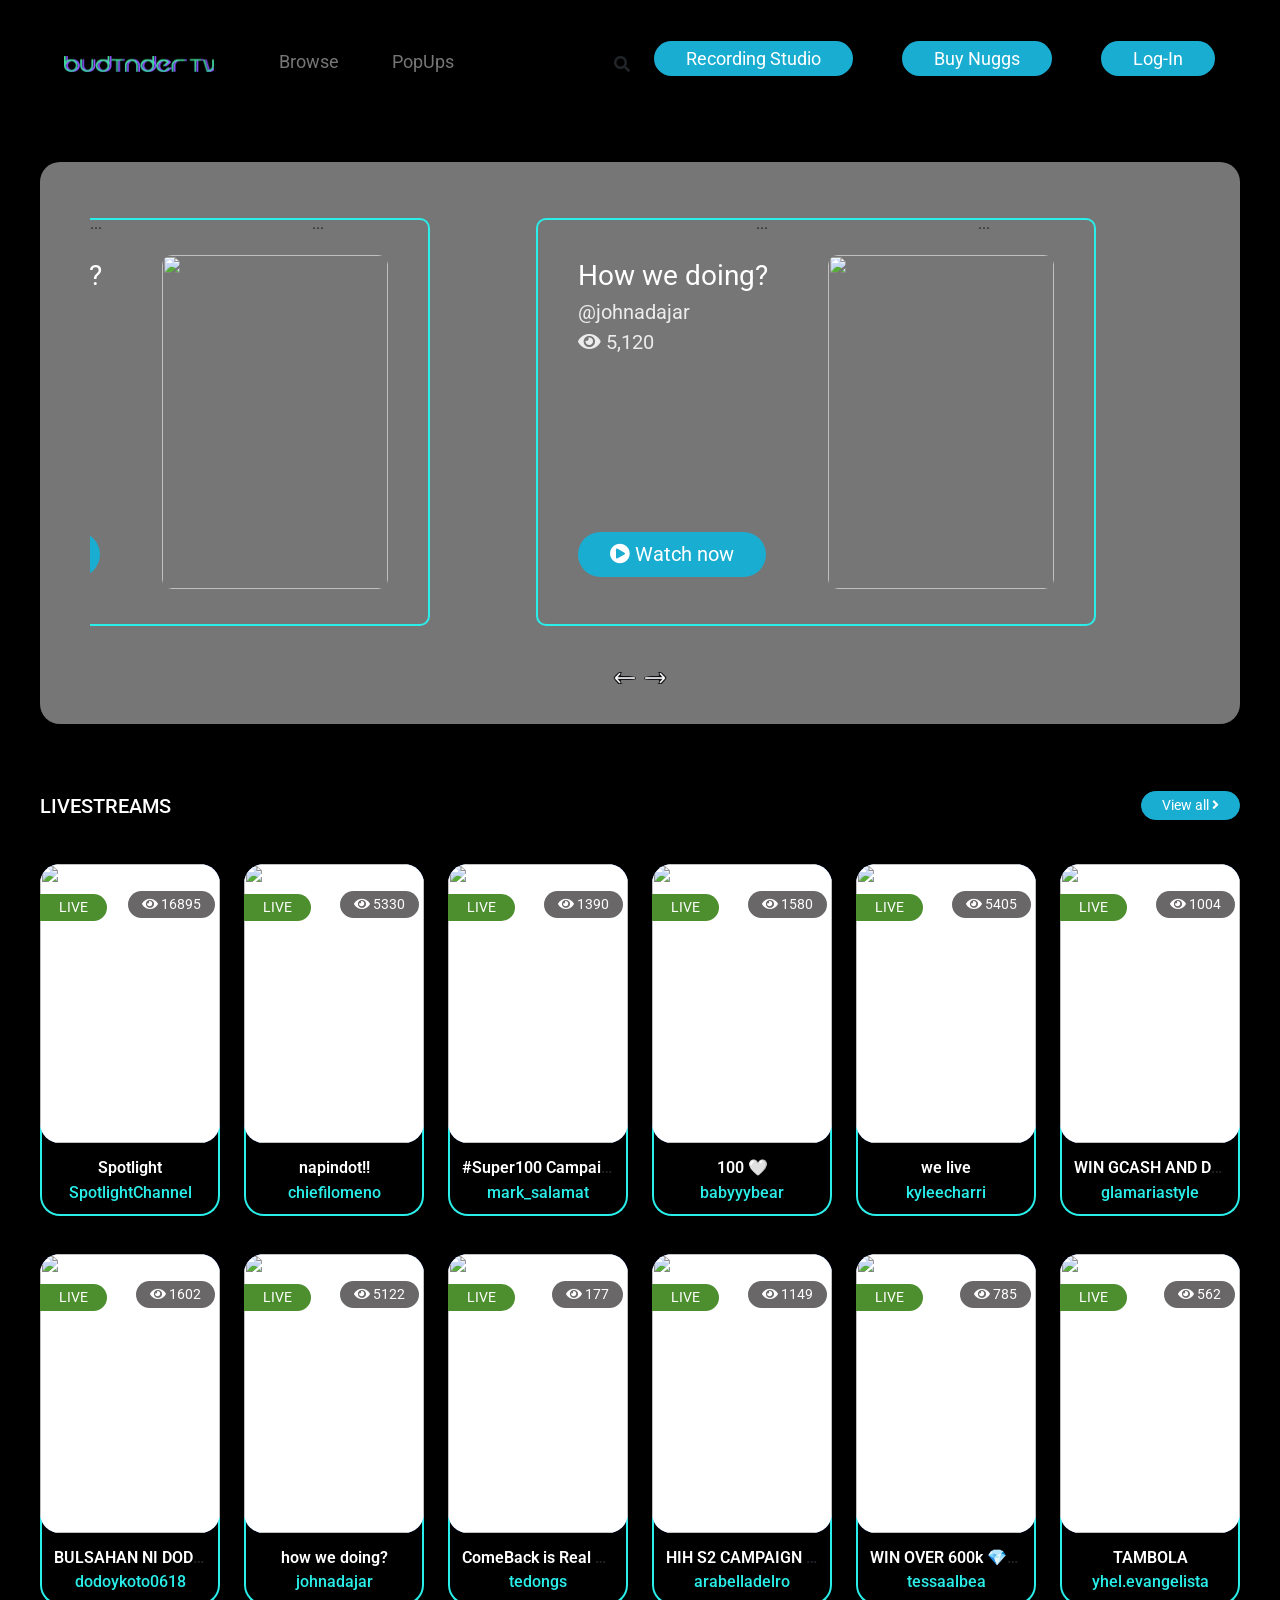
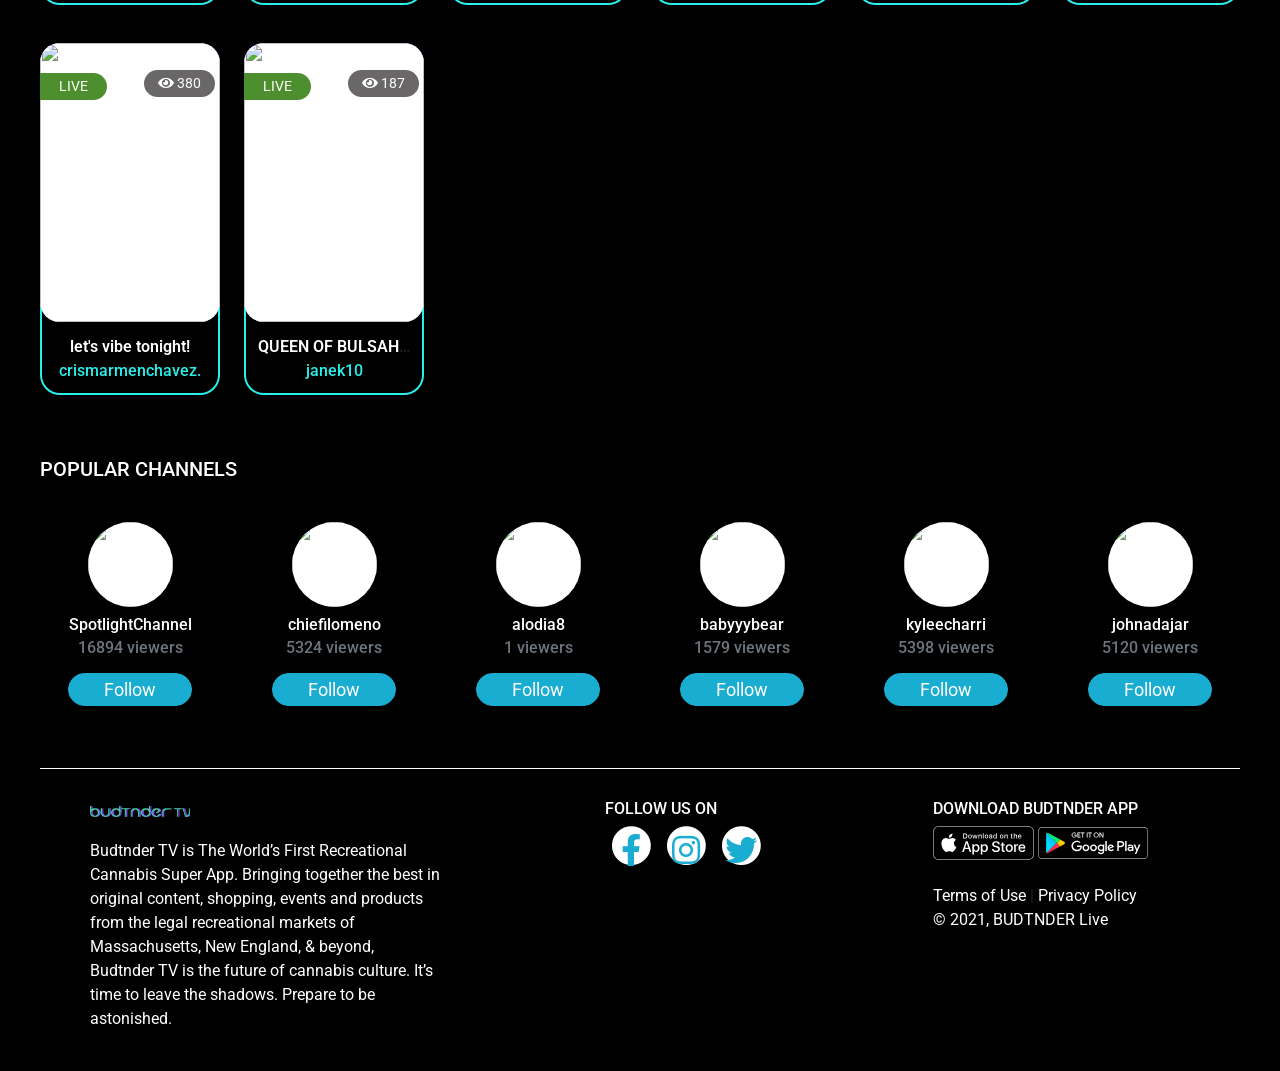
==== home.html @ 2522a4cc "Initial commit" ====
<!DOCTYPE html>
<html lang="en">
  <head>
    <meta charset="UTF-8" />
    <meta http-equiv="X-UA-Compatible" content="IE=edge" />
    <meta name="viewport" content="width=device-width, initial-scale=1.0" />

    <link
      href="https://fonts.googleapis.com/css2?family=Roboto&display=swap"
      rel="stylesheet"
    />
    <link
      rel="stylesheet"
      href="https://pro.fontawesome.com/releases/v5.10.0/css/all.css"
      integrity="sha384-AYmEC3Yw5cVb3ZcuHtOA93w35dYTsvhLPVnYs9eStHfGJvOvKxVfELGroGkvsg+p"
      crossorigin="anonymous"
    />

    <link rel="stylesheet" href="css/bootstrap.min.css" />
    <link rel="stylesheet" href="js/bootstrap.min.js" />

    <link
      rel="stylesheet"
      href="https://cdnjs.cloudflare.com/ajax/libs/OwlCarousel2/2.3.4/assets/owl.carousel.min.css"
      integrity="sha512-tS3S5qG0BlhnQROyJXvNjeEM4UpMXHrQfTGmbQ1gKmelCxlSEBUaxhRBj/EFTzpbP4RVSrpEikbmdJobCvhE3g=="
      crossorigin="anonymous"
    />
    <link
      rel="stylesheet"
      href="https://cdnjs.cloudflare.com/ajax/libs/OwlCarousel2/2.3.4/assets/owl.theme.default.min.css"
      integrity="sha512-sMXtMNL1zRzolHYKEujM2AqCLUR9F2C4/05cdbxjjLSRvMQIciEPCQZo++nk7go3BtSuK9kfa/s+a4f4i5pLkw=="
      crossorigin="anonymous"
    />

    <script
      src="https://cdn.jsdelivr.net/npm/bootstrap@5.0.0-beta3/dist/js/bootstrap.bundle.min.js"
      integrity="sha384-JEW9xMcG8R+pH31jmWH6WWP0WintQrMb4s7ZOdauHnUtxwoG2vI5DkLtS3qm9Ekf"
      crossorigin="anonymous"
    ></script>

    <link rel="stylesheet" href="styles/home.css" />

    <title>Budtnder TV Live</title>
  </head>
  <body>
    <nav class="navbar navbar-expand-lg">
      <div class="container-fluid">
        <a class="navbar-brand" href="/">
          <img src="/images/fulllogo.png" alt="logo" />
        </a>
        <button
          class="navbar-toggler"
          type="button"
          data-bs-toggle="collapse"
          data-bs-target="#navbarSupportedContent"
          aria-controls="navbarSupportedContent"
          aria-expanded="false"
          aria-label="Toggle navigation"
        >
          <!-- <span class="navbar-toggler-icon"></span> -->
          <i class="fa fa-bars" style="color: #fff"></i>
        </button>
        <div class="collapse navbar-collapse" id="navbarSupportedContent">
          <div class="flex-con">
            <div>
              <!-- <ul class="navbar-nav me-auto mb-2 mb-lg-0">
            <li class="nav-item"> -->
              <a class="nav-link" href="#">Browse</a>
              <!-- </li> -->

              <!-- <li class="nav-item"> -->
              <a class="nav-link" href="#">PopUps</a>
              <!-- </li> -->
              <!-- </ul> -->
            </div>

            <div class="d-flex">
              <i class="fas fa-search"></i>

              <a href="">
                <button class="btn btn-outline-success" type="submit">
                  Recording Studio
                </button>
              </a>

              <a href="">
                <button class="btn btn-outline-success" type="submit">
                  Buy Nuggs
                </button>
              </a>

              <a href="">
                <button class="btn btn-outline-success" type="submit">
                  Log-In
                </button>
              </a>
            </div>
          </div>
        </div>
      </div>
    </nav>

    <div class="container-fluid">
      <div class="top-category section-padding mt-4 mb-3 homepage">
        <div class="row">
          <div class="col-md-12">
            <div class="top-category mb-4">
              <div class="row">
                <div class="col-12">
                  <div
                    class="owl-carousel owl-carousel-homepage owl-loaded owl-drag"
                  >
                    <div class="owl-stage-outer">
                      <div class="owl-stage">
                        <div class="owl-item">
                          <div class="item category-item">
                            <div class="row">
                              <div class="col-xl-6 col-lg-6 col-md-6 col-12">
                                <div class="row">
                                  <div class="col-12 title">How we doing?</div>

                                  <a href="/">
                                    <div
                                      class="col-xl-12 col-md-auto col-6 username"
                                    >
                                      @johnadajar
                                    </div>
                                  </a>

                                  <div
                                    class="col-xl-12 col-md-auto col-6 views"
                                  >
                                    <i class="fas fa-eye"></i>
                                    <span>5,120</span>
                                  </div>

                                  <div
                                    class="col-12 watch-now-btn d-none d-xl-block d-lg-block d-md-block d-sm-block"
                                  >
                                    <a href="/" class="btn btn-white">
                                      <i class="fas fa-play-circle"></i>
                                      Watch now
                                    </a>
                                  </div>
                                </div>
                              </div>

                              <div
                                class="col-xl-6 col-lg-6 col-md-6 col-12 text-center"
                              >
                                <a href="/">
                                  <img
                                    src="https://cdn.kumuapi.com/s/broadcast/6MQXUK5r9sj3CsrY-16420812641741615229103.jpg"
                                    alt=""
                                  />
                                </a>
                              </div>

                              <div
                                class="col-12 text-center d-block d-xl-none d-lg-none d-md-none d-sm-none mt-5"
                              >
                                <div class="watch-now-btn">
                                  <a href="/" class="btn btn-white">
                                    <i class="fas fa-play-circle"></i>
                                    Watch now
                                  </a>
                                </div>
                              </div>
                            </div>
                          </div>
                        </div>
                        <div class="owl-item">...</div>
                        <div class="owl-item">...</div>
                      </div>
                    </div>

                    <div class="owl-nav">
                      <button
                        type="button"
                        role="presentation"
                        class="owl-prev"
                      >
                        <img src="images/arrow-left.png" width="25" />
                      </button>
                      <button
                        type="button"
                        role="presentation"
                        class="owl-next"
                      >
                        <img src="images/arrow-right.png" width="25" />
                      </button>
                    </div>

                    <div class="owl-dots">
                      <div class="owl-dot active"><span></span></div>
                      <div class="owl-dot"><span></span></div>
                      <div class="owl-dot"><span></span></div>
                    </div>
                  </div>
                </div>
              </div>
            </div>
          </div>
        </div>
      </div>

      <div id="homepageLivestream" class="video-block section-padding homepage">
        <div class="row">
          <div class="col-md-12 mb-2">
            <div class="main-title" style="padding: 30px 0">
              <div
                class="btn-group right-action view-all-lives"
                style="display: flex; justify-content: space-between"
              >
                <h5
                  class="text-uppercase text-white font-weight-bold title-label"
                >
                  Livestreams
                </h5>

                <a href="/site/browse" class="right-action-link text-info">
                  <button class="btn btn-view-all">
                    View all <i class="fas fa-angle-right text-white ml-2"></i>
                  </button>
                </a>
              </div>
            </div>
          </div>
        </div>
        <div class="row lives-found">
          <div class="col-xl-2 col-lg-3 col-md-3 col-6 mb-3">
            <div class="video-card">
              <div class="video-card-image">
                <a
                  class="play-icon position-absolute getPosRegular"
                  href="/live/regular?id=ODVENDlCNEZGQTU1NUJGRDA0ODdGQzI3NzM1QjNDODA="
                  data-regcount="1"
                  ><i class="fas fa-play-circle"></i></a
                ><a
                  href="/live/regular?id=ODVENDlCNEZGQTU1NUJGRDA0ODdGQzI3NzM1QjNDODA="
                  class="getPosRegular"
                  data-regcount="1"
                  ><img
                    src="https://cdn.kumuapi.com/s/broadcast/WQTQdNjPs1Xxn2gJ-16421563117611577909024.jpeg"
                    class="position-absolute h-100 bg-white"
                    width="100%" /><img
                    src="images/post-img-thumb.jpg"
                    width="100%"
                /></a>
                <div class="live-label">LIVE</div>
                <div class="live-viewers">
                  <i class="fa fa-eye mr-2"></i> 16895
                </div>
              </div>
              <div class="video-card-body text-center h6">
                <div class="video-title text-truncate">
                  <a
                    href="/live/regular?id=ODVENDlCNEZGQTU1NUJGRDA0ODdGQzI3NzM1QjNDODA="
                    class="getPosRegular"
                    data-regcount="1"
                    >Spotlight</a
                  >
                </div>
                <a href="/SpotlightChannel"
                  ><div class="text-info text-truncate font-weight-bold">
                    SpotlightChannel
                  </div></a
                >
              </div>
            </div>
          </div>
          <div class="col-xl-2 col-lg-3 col-md-3 col-6 mb-3">
            <div class="video-card">
              <div class="video-card-image">
                <a
                  class="play-icon position-absolute getPosRegular"
                  href="/live/regular?id=NEE4OTA3MjQyRDlGRkEwQTY2RTE4RURDNUYzRERFNzI="
                  data-regcount="1"
                  ><i class="fas fa-play-circle"></i></a
                ><a
                  href="/live/regular?id=NEE4OTA3MjQyRDlGRkEwQTY2RTE4RURDNUYzRERFNzI="
                  class="getPosRegular"
                  data-regcount="1"
                  ><img
                    src="https://cdn.kumuapi.com/s/broadcast/KEiMcZaU2VqWthwo-1642149364595290905722.jpg"
                    class="position-absolute h-100 bg-white"
                    width="100%" /><img
                    src="images/post-img-thumb.jpg"
                    width="100%"
                /></a>
                <div class="live-label">LIVE</div>
                <div class="live-viewers">
                  <i class="fa fa-eye mr-2"></i> 5330
                </div>
              </div>
              <div class="video-card-body text-center h6">
                <div class="video-title text-truncate">
                  <a
                    href="/live/regular?id=NEE4OTA3MjQyRDlGRkEwQTY2RTE4RURDNUYzRERFNzI="
                    class="getPosRegular"
                    data-regcount="1"
                    >napindot!!</a
                  >
                </div>
                <a href="/chiefilomeno"
                  ><div class="text-info text-truncate font-weight-bold">
                    chiefilomeno
                  </div></a
                >
              </div>
            </div>
          </div>
          <div class="col-xl-2 col-lg-3 col-md-3 col-6 mb-3">
            <div class="video-card">
              <div class="video-card-image">
                <a
                  class="play-icon position-absolute getPosRegular"
                  href="/live/regular?id=M0U5MDlFMDc2REI0OTYwQTIyOTlFOTk5NEFGREI0MDI="
                  data-regcount="1"
                  ><i class="fas fa-play-circle"></i></a
                ><a
                  href="/live/regular?id=M0U5MDlFMDc2REI0OTYwQTIyOTlFOTk5NEFGREI0MDI="
                  class="getPosRegular"
                  data-regcount="1"
                  ><img
                    src="https://cdn.kumuapi.com/s/broadcast/eSKTUkT7PXGPhFgc-16421496742441965662690.jpg"
                    class="position-absolute h-100 bg-white"
                    width="100%" /><img
                    src="images/post-img-thumb.jpg"
                    width="100%"
                /></a>
                <div class="live-label">LIVE</div>
                <div class="live-viewers">
                  <i class="fa fa-eye mr-2"></i> 1390
                </div>
              </div>
              <div class="video-card-body text-center h6">
                <div class="video-title text-truncate">
                  <a
                    href="/live/regular?id=M0U5MDlFMDc2REI0OTYwQTIyOTlFOTk5NEFGREI0MDI="
                    class="getPosRegular"
                    data-regcount="1"
                    >#Super100 Campaign 🙏📲</a
                  >
                </div>
                <a href="/mark_salamat"
                  ><div class="text-info text-truncate font-weight-bold">
                    mark_salamat
                  </div></a
                >
              </div>
            </div>
          </div>
          <div class="col-xl-2 col-lg-3 col-md-3 col-6 mb-3">
            <div class="video-card">
              <div class="video-card-image">
                <a
                  class="play-icon position-absolute getPosRegular"
                  href="/live/regular?id=OUFFMDU4OEYxNjI0NkJEQjQ2NjVBODYwRjlGRkMzNzU="
                  data-regcount="1"
                  ><i class="fas fa-play-circle"></i></a
                ><a
                  href="/live/regular?id=OUFFMDU4OEYxNjI0NkJEQjQ2NjVBODYwRjlGRkMzNzU="
                  class="getPosRegular"
                  data-regcount="1"
                  ><img
                    src="https://cdn.kumuapi.com/s/broadcast/ZzBuMJ1ADTmbiYH9-1641942170276602102125.jpg"
                    class="position-absolute h-100 bg-white"
                    width="100%" /><img
                    src="images/post-img-thumb.jpg"
                    width="100%"
                /></a>
                <div class="live-label">LIVE</div>
                <div class="live-viewers">
                  <i class="fa fa-eye mr-2"></i> 1580
                </div>
              </div>
              <div class="video-card-body text-center h6">
                <div class="video-title text-truncate">
                  <a
                    href="/live/regular?id=OUFFMDU4OEYxNjI0NkJEQjQ2NjVBODYwRjlGRkMzNzU="
                    class="getPosRegular"
                    data-regcount="1"
                    >100 🤍</a
                  >
                </div>
                <a href="/babyyybear"
                  ><div class="text-info text-truncate font-weight-bold">
                    babyyybear
                  </div></a
                >
              </div>
            </div>
          </div>
          <div class="col-xl-2 col-lg-3 col-md-3 col-6 mb-3">
            <div class="video-card">
              <div class="video-card-image">
                <a
                  class="play-icon position-absolute getPosRegular"
                  href="/live/regular?id=NjlDQzE4MUIzQTgzN0JGNDM2MDUxOTBEMjA4ODY5NzQ="
                  data-regcount="1"
                  ><i class="fas fa-play-circle"></i></a
                ><a
                  href="/live/regular?id=NjlDQzE4MUIzQTgzN0JGNDM2MDUxOTBEMjA4ODY5NzQ="
                  class="getPosRegular"
                  data-regcount="1"
                  ><img
                    src="https://cdn.kumuapi.com/s/broadcast/fwAuviDTrUiPjADm-164215795991534741328.jpg"
                    class="position-absolute h-100 bg-white"
                    width="100%" /><img
                    src="images/post-img-thumb.jpg"
                    width="100%"
                /></a>
                <div class="live-label">LIVE</div>
                <div class="live-viewers">
                  <i class="fa fa-eye mr-2"></i> 5405
                </div>
              </div>
              <div class="video-card-body text-center h6">
                <div class="video-title text-truncate">
                  <a
                    href="/live/regular?id=NjlDQzE4MUIzQTgzN0JGNDM2MDUxOTBEMjA4ODY5NzQ="
                    class="getPosRegular"
                    data-regcount="1"
                    >we live</a
                  >
                </div>
                <a href="/kyleecharri"
                  ><div class="text-info text-truncate font-weight-bold">
                    kyleecharri
                  </div></a
                >
              </div>
            </div>
          </div>
          <div class="col-xl-2 col-lg-3 col-md-3 col-6 mb-3">
            <div class="video-card">
              <div class="video-card-image">
                <a
                  class="play-icon position-absolute getPosRegular"
                  href="/live/regular?id=NzExMEVFREJCMjc2Qjc4NTgxOTBCNzlCODM5REE1MjU="
                  data-regcount="1"
                  ><i class="fas fa-play-circle"></i></a
                ><a
                  href="/live/regular?id=NzExMEVFREJCMjc2Qjc4NTgxOTBCNzlCODM5REE1MjU="
                  class="getPosRegular"
                  data-regcount="1"
                  ><img
                    src="https://cdn.kumuapi.com/s/broadcast/dptEXmpHd44SjguE-16419789247571780508170.jpg"
                    class="position-absolute h-100 bg-white"
                    width="100%" /><img
                    src="images/post-img-thumb.jpg"
                    width="100%"
                /></a>
                <div class="live-label">LIVE</div>
                <div class="live-viewers">
                  <i class="fa fa-eye mr-2"></i> 1004
                </div>
              </div>
              <div class="video-card-body text-center h6">
                <div class="video-title text-truncate">
                  <a
                    href="/live/regular?id=NzExMEVFREJCMjc2Qjc4NTgxOTBCNzlCODM5REE1MjU="
                    class="getPosRegular"
                    data-regcount="1"
                    >WIN GCASH AND DIAS</a
                  >
                </div>
                <a href="/glamariastyle"
                  ><div class="text-info text-truncate font-weight-bold">
                    glamariastyle
                  </div></a
                >
              </div>
            </div>
          </div>
          <div class="col-xl-2 col-lg-3 col-md-3 col-6 mb-3">
            <div class="video-card">
              <div class="video-card-image">
                <a
                  class="play-icon position-absolute getPosRegular"
                  href="/live/regular?id=QjlBNEU1NzFGQkREQ0RCNUIwQjYxOTBEMEM5RjQ0MjM="
                  data-regcount="1"
                  ><i class="fas fa-play-circle"></i></a
                ><a
                  href="/live/regular?id=QjlBNEU1NzFGQkREQ0RCNUIwQjYxOTBEMEM5RjQ0MjM="
                  class="getPosRegular"
                  data-regcount="1"
                  ><img
                    src="https://cdn.kumuapi.com/s/broadcast/roHE8aRfEnp4qcsr-164215354019719791502.jpeg"
                    class="position-absolute h-100 bg-white"
                    width="100%" /><img
                    src="images/post-img-thumb.jpg"
                    width="100%"
                /></a>
                <div class="live-label">LIVE</div>
                <div class="live-viewers">
                  <i class="fa fa-eye mr-2"></i> 1602
                </div>
              </div>
              <div class="video-card-body text-center h6">
                <div class="video-title text-truncate">
                  <a
                    href="/live/regular?id=QjlBNEU1NzFGQkREQ0RCNUIwQjYxOTBEMEM5RjQ0MjM="
                    class="getPosRegular"
                    data-regcount="1"
                    >BULSAHAN NI DODOY.</a
                  >
                </div>
                <a href="/dodoykoto0618"
                  ><div class="text-info text-truncate font-weight-bold">
                    dodoykoto0618
                  </div></a
                >
              </div>
            </div>
          </div>
          <div class="col-xl-2 col-lg-3 col-md-3 col-6 mb-3">
            <div class="video-card">
              <div class="video-card-image">
                <a
                  class="play-icon position-absolute getPosRegular"
                  href="/live/regular?id=NEI5RkI5MjVCNDA4OEIzQ0FFQjFEQzZDOEZFN0Q0NkY="
                  data-regcount="1"
                  ><i class="fas fa-play-circle"></i></a
                ><a
                  href="/live/regular?id=NEI5RkI5MjVCNDA4OEIzQ0FFQjFEQzZDOEZFN0Q0NkY="
                  class="getPosRegular"
                  data-regcount="1"
                  ><img
                    src="https://cdn.kumuapi.com/s/broadcast/6MQXUK5r9sj3CsrY-16420812641741615229103.jpg"
                    class="position-absolute h-100 bg-white"
                    width="100%" /><img
                    src="images/post-img-thumb.jpg"
                    width="100%"
                /></a>
                <div class="live-label">LIVE</div>
                <div class="live-viewers">
                  <i class="fa fa-eye mr-2"></i> 5122
                </div>
              </div>
              <div class="video-card-body text-center h6">
                <div class="video-title text-truncate">
                  <a
                    href="/live/regular?id=NEI5RkI5MjVCNDA4OEIzQ0FFQjFEQzZDOEZFN0Q0NkY="
                    class="getPosRegular"
                    data-regcount="1"
                    >how we doing?</a
                  >
                </div>
                <a href="/johnadajar"
                  ><div class="text-info text-truncate font-weight-bold">
                    johnadajar
                  </div></a
                >
              </div>
            </div>
          </div>
          <div class="col-xl-2 col-lg-3 col-md-3 col-6 mb-3">
            <div class="video-card">
              <div class="video-card-image">
                <a
                  class="play-icon position-absolute getPosRegular"
                  href="/live/regular?id=RjVCMTlCNDBFNERCQURCMjYyQUZFRURGRDRCNDZGNjU="
                  data-regcount="1"
                  ><i class="fas fa-play-circle"></i></a
                ><a
                  href="/live/regular?id=RjVCMTlCNDBFNERCQURCMjYyQUZFRURGRDRCNDZGNjU="
                  class="getPosRegular"
                  data-regcount="1"
                  ><img
                    src="https://cdn.kumuapi.com/s/broadcast/rADm2xP8y2DNRCNM-16421578946361053340076.jpeg"
                    class="position-absolute h-100 bg-white"
                    width="100%" /><img
                    src="images/post-img-thumb.jpg"
                    width="100%"
                /></a>
                <div class="live-label">LIVE</div>
                <div class="live-viewers">
                  <i class="fa fa-eye mr-2"></i> 177
                </div>
              </div>
              <div class="video-card-body text-center h6">
                <div class="video-title text-truncate">
                  <a
                    href="/live/regular?id=RjVCMTlCNDBFNERCQURCMjYyQUZFRURGRDRCNDZGNjU="
                    class="getPosRegular"
                    data-regcount="1"
                    >ComeBack is Real 😍</a
                  >
                </div>
                <a href="/tedongs"
                  ><div class="text-info text-truncate font-weight-bold">
                    tedongs
                  </div></a
                >
              </div>
            </div>
          </div>
          <div class="col-xl-2 col-lg-3 col-md-3 col-6 mb-3">
            <div class="video-card">
              <div class="video-card-image">
                <a
                  class="play-icon position-absolute getPosRegular"
                  href="/live/regular?id=QUY4RDM2MEI5QTcxRTRCRjUyRjI4NkEzNzkwOUZENUQ="
                  data-regcount="1"
                  ><i class="fas fa-play-circle"></i></a
                ><a
                  href="/live/regular?id=QUY4RDM2MEI5QTcxRTRCRjUyRjI4NkEzNzkwOUZENUQ="
                  class="getPosRegular"
                  data-regcount="1"
                  ><img
                    src="https://cdn.kumuapi.com/s/broadcast/Qw2CvmH3znJeBcU7-16418950329512109878505.jpg"
                    class="position-absolute h-100 bg-white"
                    width="100%" /><img
                    src="images/post-img-thumb.jpg"
                    width="100%"
                /></a>
                <div class="live-label">LIVE</div>
                <div class="live-viewers">
                  <i class="fa fa-eye mr-2"></i> 1149
                </div>
              </div>
              <div class="video-card-body text-center h6">
                <div class="video-title text-truncate">
                  <a
                    href="/live/regular?id=QUY4RDM2MEI5QTcxRTRCRjUyRjI4NkEzNzkwOUZENUQ="
                    class="getPosRegular"
                    data-regcount="1"
                    >HIH S2 CAMPAIGN DAY 4 !!! 🐻🤍</a
                  >
                </div>
                <a href="/arabelladelro"
                  ><div class="text-info text-truncate font-weight-bold">
                    arabelladelro
                  </div></a
                >
              </div>
            </div>
          </div>
          <div class="col-xl-2 col-lg-3 col-md-3 col-6 mb-3">
            <div class="video-card">
              <div class="video-card-image">
                <a
                  class="play-icon position-absolute getPosRegular"
                  href="/live/regular?id=OEMxMEE0NTBGRjc0NEYzQTMxMjIyM0UzODlGMUYzM0Y="
                  data-regcount="1"
                  ><i class="fas fa-play-circle"></i></a
                ><a
                  href="/live/regular?id=OEMxMEE0NTBGRjc0NEYzQTMxMjIyM0UzODlGMUYzM0Y="
                  class="getPosRegular"
                  data-regcount="1"
                  ><img
                    src="https://cdn.kumuapi.com/s/broadcast/oGfiN2KbRhTj5Na5-16421512339041009559151.jpg"
                    class="position-absolute h-100 bg-white"
                    width="100%" /><img
                    src="images/post-img-thumb.jpg"
                    width="100%"
                /></a>
                <div class="live-label">LIVE</div>
                <div class="live-viewers">
                  <i class="fa fa-eye mr-2"></i> 785
                </div>
              </div>
              <div class="video-card-body text-center h6">
                <div class="video-title text-truncate">
                  <a
                    href="/live/regular?id=OEMxMEE0NTBGRjc0NEYzQTMxMjIyM0UzODlGMUYzM0Y="
                    class="getPosRegular"
                    data-regcount="1"
                    >WIN OVER 600k 💎💎💎</a
                  >
                </div>
                <a href="/tessaalbea"
                  ><div class="text-info text-truncate font-weight-bold">
                    tessaalbea
                  </div></a
                >
              </div>
            </div>
          </div>
          <div class="col-xl-2 col-lg-3 col-md-3 col-6 mb-3">
            <div class="video-card">
              <div class="video-card-image">
                <a
                  class="play-icon position-absolute getPosRegular"
                  href="/live/regular?id=REFCMkQzMDdDRTM4REZBMkYxQUFENjIzNDgwNTA2MTM="
                  data-regcount="1"
                  ><i class="fas fa-play-circle"></i></a
                ><a
                  href="/live/regular?id=REFCMkQzMDdDRTM4REZBMkYxQUFENjIzNDgwNTA2MTM="
                  class="getPosRegular"
                  data-regcount="1"
                  ><img
                    src="https://cdn.kumuapi.com/s/broadcast/nwFhNmjruvhLtUgZ-16412995852961714422013.jpg"
                    class="position-absolute h-100 bg-white"
                    width="100%" /><img
                    src="images/post-img-thumb.jpg"
                    width="100%"
                /></a>
                <div class="live-label">LIVE</div>
                <div class="live-viewers">
                  <i class="fa fa-eye mr-2"></i> 562
                </div>
              </div>
              <div class="video-card-body text-center h6">
                <div class="video-title text-truncate">
                  <a
                    href="/live/regular?id=REFCMkQzMDdDRTM4REZBMkYxQUFENjIzNDgwNTA2MTM="
                    class="getPosRegular"
                    data-regcount="1"
                    >TAMBOLA</a
                  >
                </div>
                <a href="/yhel.evangelista"
                  ><div class="text-info text-truncate font-weight-bold">
                    yhel.evangelista
                  </div></a
                >
              </div>
            </div>
          </div>
          <div class="col-xl-2 col-lg-3 col-md-3 col-6 mb-3">
            <div class="video-card">
              <div class="video-card-image">
                <a
                  class="play-icon position-absolute getPosRegular"
                  href="/live/regular?id=RUMxQzczMzlGNDU1RUM1MjRCNUZBQzJCNDY2NjRFRDE="
                  data-regcount="1"
                  ><i class="fas fa-play-circle"></i></a
                ><a
                  href="/live/regular?id=RUMxQzczMzlGNDU1RUM1MjRCNUZBQzJCNDY2NjRFRDE="
                  class="getPosRegular"
                  data-regcount="1"
                  ><img
                    src="https://cdn.kumuapi.com/s/broadcast/xSX5CdEbp29Dx4H1-16330856109421416077912.jpg"
                    class="position-absolute h-100 bg-white"
                    width="100%" /><img
                    src="images/post-img-thumb.jpg"
                    width="100%"
                /></a>
                <div class="live-label">LIVE</div>
                <div class="live-viewers">
                  <i class="fa fa-eye mr-2"></i> 380
                </div>
              </div>
              <div class="video-card-body text-center h6">
                <div class="video-title text-truncate">
                  <a
                    href="/live/regular?id=RUMxQzczMzlGNDU1RUM1MjRCNUZBQzJCNDY2NjRFRDE="
                    class="getPosRegular"
                    data-regcount="1"
                    >let's vibe tonight!</a
                  >
                </div>
                <a href="/crismarmenchavez."
                  ><div class="text-info text-truncate font-weight-bold">
                    crismarmenchavez.
                  </div></a
                >
              </div>
            </div>
          </div>
          <div class="col-xl-2 col-lg-3 col-md-3 col-6 mb-3">
            <div class="video-card">
              <div class="video-card-image">
                <a
                  class="play-icon position-absolute getPosRegular"
                  href="/live/regular?id=NEI3MkNCRjE1RTU0MTYxRENGOUQ4ODJEQjU3NTQzQUE="
                  data-regcount="1"
                  ><i class="fas fa-play-circle"></i></a
                ><a
                  href="/live/regular?id=NEI3MkNCRjE1RTU0MTYxRENGOUQ4ODJEQjU3NTQzQUE="
                  class="getPosRegular"
                  data-regcount="1"
                  ><img
                    src="https://cdn.kumuapi.com/s/broadcast/wWazW1Dq9zMSxELw-1642046361355164368294.jpeg"
                    class="position-absolute h-100 bg-white"
                    width="100%" /><img
                    src="images/post-img-thumb.jpg"
                    width="100%"
                /></a>
                <div class="live-label">LIVE</div>
                <div class="live-viewers">
                  <i class="fa fa-eye mr-2"></i> 187
                </div>
              </div>
              <div class="video-card-body text-center h6">
                <div class="video-title text-truncate">
                  <a
                    href="/live/regular?id=NEI3MkNCRjE1RTU0MTYxRENGOUQ4ODJEQjU3NTQzQUE="
                    class="getPosRegular"
                    data-regcount="1"
                    >QUEEN OF BULSAHAN/SPONSOR KANA</a
                  >
                </div>
                <a href="/janek10"
                  ><div class="text-info text-truncate font-weight-bold">
                    janek10
                  </div></a
                >
              </div>
            </div>
          </div>
        </div>
        <div class="row lives-not-found d-none">
          <div class="col-xl-12">
            <div class="alert alert-danger">No livestreams found.</div>
          </div>
        </div>
      </div>

      <div
        id="homepageChannel"
        class="video-block section-padding mt-4 homepage"
      >
        <div class="row">
          <div class="col-md-12 mb-2">
            <div class="main-title">
              <h5
                class="text-uppercase text-white font-weight-bold title-label"
              >
                Popular Channels
              </h5>
            </div>
          </div>
        </div>
        <div class="row popular-channels-found">
          <div class="col-xl-2 col-lg-2 col-md-6 col-6 mb-3">
            <div class="popular-channel-card">
              <div>
                <a href="/SpotlightChannel"
                  ><img
                    class="img-fluid object-cover"
                    src="https://cdn.kumuapi.com/avatar/bAfubwu3yziPjoUf-15852978654081374184757_80.jpeg"
                    alt=""
                /></a>
              </div>
              <div class="channels-card-body text-center h6">
                <div class="channels-title text-truncate">
                  <a href="/SpotlightChannel">SpotlightChannel</a>
                </div>
                <div class="text-muted text-truncate font-weight-light mt-1">
                  16894 viewers
                </div>
                <a href="#loginapp"
                  ><button type="button" class="btn btn-follow-round mt-3">
                    Follow
                  </button></a
                >
              </div>
            </div>
          </div>
          <div class="col-xl-2 col-lg-2 col-md-6 col-6 mb-3">
            <div class="popular-channel-card">
              <div>
                <a href="/chiefilomeno"
                  ><img
                    class="img-fluid object-cover"
                    src="https://cdn.kumuapi.com/avatar/KEiMcZaU2VqWthwo-1633489647597329304500_80.jpg"
                    alt=""
                /></a>
              </div>
              <div class="channels-card-body text-center h6">
                <div class="channels-title text-truncate">
                  <a href="/chiefilomeno">chiefilomeno</a>
                </div>
                <div class="text-muted text-truncate font-weight-light mt-1">
                  5324 viewers
                </div>
                <a href="#loginapp"
                  ><button type="button" class="btn btn-follow-round mt-3">
                    Follow
                  </button></a
                >
              </div>
            </div>
          </div>
          <div class="col-xl-2 col-lg-2 col-md-6 col-6 mb-3">
            <div class="popular-channel-card">
              <div>
                <a href="/alodia8"
                  ><img
                    class="img-fluid object-cover"
                    src="https://cdn.kumuapi.com/avatar/fC3evhev4GCHwpDT-16418590948262053682473_80.jpeg"
                    alt=""
                /></a>
              </div>
              <div class="channels-card-body text-center h6">
                <div class="channels-title text-truncate">
                  <a href="/alodia8">alodia8</a>
                </div>
                <div class="text-muted text-truncate font-weight-light mt-1">
                  1 viewers
                </div>
                <a href="#loginapp"
                  ><button type="button" class="btn btn-follow-round mt-3">
                    Follow
                  </button></a
                >
              </div>
            </div>
          </div>
          <div class="col-xl-2 col-lg-2 col-md-6 col-6 mb-3">
            <div class="popular-channel-card">
              <div>
                <a href="/babyyybear"
                  ><img
                    class="img-fluid object-cover"
                    src="https://cdn.kumuapi.com/avatar/ZzBuMJ1ADTmbiYH9-16418969687581176599259_80.jpg"
                    alt=""
                /></a>
              </div>
              <div class="channels-card-body text-center h6">
                <div class="channels-title text-truncate">
                  <a href="/babyyybear">babyyybear</a>
                </div>
                <div class="text-muted text-truncate font-weight-light mt-1">
                  1579 viewers
                </div>
                <a href="#loginapp"
                  ><button type="button" class="btn btn-follow-round mt-3">
                    Follow
                  </button></a
                >
              </div>
            </div>
          </div>
          <div class="col-xl-2 col-lg-2 col-md-6 col-6 mb-3">
            <div class="popular-channel-card">
              <div>
                <a href="/kyleecharri"
                  ><img
                    class="img-fluid object-cover"
                    src="https://cdn.kumuapi.com/avatar/fwAuviDTrUiPjADm-16343600487241548791010_80.jpg"
                    alt=""
                /></a>
              </div>
              <div class="channels-card-body text-center h6">
                <div class="channels-title text-truncate">
                  <a href="/kyleecharri">kyleecharri</a>
                </div>
                <div class="text-muted text-truncate font-weight-light mt-1">
                  5398 viewers
                </div>
                <a href="#loginapp"
                  ><button type="button" class="btn btn-follow-round mt-3">
                    Follow
                  </button></a
                >
              </div>
            </div>
          </div>
          <div class="col-xl-2 col-lg-2 col-md-6 col-6 mb-3">
            <div class="popular-channel-card">
              <div>
                <a href="/johnadajar"
                  ><img
                    class="img-fluid object-cover"
                    src="https://cdn.kumuapi.com/avatar/6MQXUK5r9sj3CsrY-1641971398993348029852_80.jpg"
                    alt=""
                /></a>
              </div>
              <div class="channels-card-body text-center h6">
                <div class="channels-title text-truncate">
                  <a href="/johnadajar">johnadajar</a>
                </div>
                <div class="text-muted text-truncate font-weight-light mt-1">
                  5120 viewers
                </div>
                <a href="#loginapp"
                  ><button type="button" class="btn btn-follow-round mt-3">
                    Follow
                  </button></a
                >
              </div>
            </div>
          </div>
        </div>
        <div class="row popular-channels-not-found d-none">
          <div class="col-xl-12">
            <div class="alert alert-danger">No popular channels found.</div>
          </div>
        </div>
      </div>

      <div id="wrapper" class="footer-section">
        <div id="content-wrapper">
          <div class="container-fluid">
            <div class="row" style="justify-content: space-between">
              <div
                class="col-md-2 col-lg-4 col-md-5 col-sm-4 col-10 mb-xl-0 mb-4"
              >
                <a href="/"
                  ><img
                    class="img-fluid"
                    width="100"
                    src="images/fulllogo.png"
                    alt=""
                /></a>
                <div class="mt-3 text-white">
                  <p class="mb-0">
                    Budtnder TV is The World’s First Recreational Cannabis Super
                    App. Bringing together the best in original content,
                    shopping, events and products from the legal recreational
                    markets of Massachusetts, New England, & beyond, Budtnder TV
                    is the future of cannabis culture. It’s time to leave the
                    shadows. Prepare to be astonished.
                  </p>
                </div>
              </div>

              <div class="col-xl-2 col-lg-3 col-md-3 col-sm-4 col-6">
                <h6 class="font-weight-bold text-white">FOLLOW US ON</h6>
                <a href="/" target="_blank">
                  <span class="fa-stack fa-2x">
                    <i
                      class="fa fa-circle fa-stack-2x icon-background text-white"
                    ></i>
                    <i class="fab fa-facebook-f fa-stack-1x"></i>
                  </span>
                </a>
                <a href="/" target="_blank">
                  <span class="fa-stack fa-2x">
                    <i
                      class="fa fa-circle fa-stack-2x icon-background text-white"
                    ></i>
                    <i class="fab fa-instagram fa-stack-1x"></i>
                  </span>
                </a>
                <a href="/" target="_blank">
                  <span class="fa-stack fa-2x">
                    <i
                      class="fa fa-circle fa-stack-2x icon-background text-white"
                    ></i>
                    <i class="fab fa-twitter fa-stack-1x"></i>
                  </span>
                </a>
              </div>
              <div class="col-xl-3 col-12 mb-xl-0 mb-lg-0 mb-md-0 mb-4">
                <h6 class="font-weight-bold text-white">
                  DOWNLOAD BUDTNDER APP
                </h6>
                <a href="/" target="_blank">
                  <img
                    class="img-fluid"
                    width="101"
                    src="images/apple-app-store-badge.svg"
                    alt=""
                /></a>
                <a href="/" target="_blank">
                  <img
                    class="img-fluid"
                    width="110"
                    src="images/google-play-badge.svg"
                    alt=""
                /></a>
                <div
                  class="d-xl-block d-lg-block d-md-block d-sm-block d-none mt-4"
                >
                  <a href="" target="_blank" class="text-white">Terms of Use</a>
                  |
                  <a href="/" target="_blank" class="text-white"
                    >Privacy Policy</a
                  >
                </div>
                <div class="d-xl-block d-lg-block d-md-block d-sm-block d-none">
                  <p class="text-white">© 2021, BUDTNDER Live</p>
                </div>
              </div>
              <div
                class="col-12 text-center d-xl-none d-lg-none d-md-none d-sm-none d-block"
              >
                <a href="" target="_blank" class="text-white">Terms of Use</a>
                |
                <a href="" target="_blank" class="text-white">Privacy Policy</a>
                <div class="d-xl-none d-lg-none d-md-none d-sm-none d-block">
                  <p class="text-white">© 2021, BUDTNDER Live</p>
                </div>
              </div>
            </div>
          </div>
        </div>
      </div>
    </div>

    <!--Jquery -->
    <script
      src="https://cdnjs.cloudflare.com/ajax/libs/jquery/3.6.0/jquery.min.js"
      integrity="sha512-894YE6QWD5I59HgZOGReFYm4dnWc1Qt5NtvYSaNcOP+u1T9qYdvdihz0PPSiiqn/+/3e7Jo4EaG7TubfWGUrMQ=="
      crossorigin="anonymous"
    ></script>
    <!-- Owl Carousel -->
    <script src="https://cdnjs.cloudflare.com/ajax/libs/OwlCarousel2/2.3.4/owl.carousel.min.js"></script>

    <!-- custom JS code after importing jquery and owl -->
    <script type="text/javascript">
      $(document).ready(function () {
        $(".owl-carousel").owlCarousel();
      });

      $(".owl-carousel").owlCarousel({
        loop: true,
        margin: 10,
        nav: true,
        autoplay: true,
        autoplayTimeout:1000,
    autoplayHoverPause:true,
        responsive: {
          0: {
            items: 1,
          },
          600: {
            items: 3,
          },
          1000: {
            items: 5,
          },
        },
      });

      $(".play").on("click", function () {
        owl.trigger("play.owl.autoplay", [1000]);
      });
      $(".stop").on("click", function () {
        owl.trigger("stop.owl.autoplay");
      });
    </script>
  </body>
</html>
---- styles/home.css ----
body {
  background-color: #000 !important;
  font-family: "Roboto", "Calibri";
}

.container-fluid {
  padding: 28px 40px 10px 40px;
}

a {
  color: #ff516b;
  text-decoration: none !important;
}

.navbar {
  background: #000;
}

.navbar .navbar-brand {
  width: 200px;
}

.navbar .navbar-brand img {
  width: 100%;
}

.navbar a {
  box-sizing: border-box;
  display: inline-block;
  padding: 12px 25px 20px 25px;
  text-decoration: none;
  color: #767676;
  margin-bottom: -4px;
  margin-left: -1px;
  font-size: 18px !important;
}

.navbar a:hover {
  color: #fff;
}

.flex-con {
  width: 100%;
  display: flex;
  flex-wrap: wrap;
  justify-content: space-between;
}

.d-flex {
  align-items: center;
  flex-wrap: wrap;
}

.btn {
  padding: 3px 31px;
  font-size: 18px;
  margin-top: -9px;

  border-color: #1aadd2;
  border: 1px solid transparent;
  color: #fff;
  font-family: "Roboto";
  background: #1aadd2;
  border-radius: 20px;

  transition: color 0.15s ease-in-out, background-color 0.15s ease-in-out,
    border-color 0.15s ease-in-out, box-shadow 0.15s ease-in-out;
}

.navbar hr {
  width: 90%;
}

.owl-carousel-homepage {
  padding: 50px 50px 20px 50px;
  background-color: #767676;
  border-radius: 20px;
}

.owl-carousel .owl-stage-outer {
  position: relative;
  overflow: hidden;
  -webkit-transform: translate3d(0, 0, 0);
}

.owl-stage {
  width: 13662px;
  transform: translate3d(-8617px, 0px, 0px);
  transition: all 0.25s ease 0s;
}

.owl-item {
  width: auto;
  margin-right: 30px;
}

.owl-carousel-homepage .category-item {
  background-color: transparent;
  border-radius: 10px;
  box-shadow: none;
  padding: 35px 40px;
  text-align: left;
  color: #fff;
  border: 2px solid #29eee9 !important;
  width: 560px;
  /* background: #fff none repeat scroll 0 0; */
  margin: 6px 2px;
}

.owl-carousel-homepage .title {
  font-size: 28px;
  font-family: "Roboto";
  display: table-cell;
  word-wrap: break-word;
}

.owl-carousel-homepage .username {
  font-size: 20px;
  color: #ecececff;
  font-family: "Roboto";
}

.owl-carousel-homepage .views {
  font-size: 20px;
  color: #ecececff;
  font-family: "Roboto";
}

.owl-carousel-homepage .category-item .watch-now-btn {
  position: absolute;
  bottom: 55px;
}

.owl-carousel-homepage .category-item .watch-now-btn a {
  width: 100%;
  font-size: 20px;
  border-radius: 30px;
}

.btn-white {
  color: #fff;
  background: #1aadd2;
  border-radius: 20px;
  padding: 6px 20px 7px 20px;
}

.owl-carousel .owl-item img {
  display: block;
  width: 100%;
}

.owl-carousel-homepage .category-item img {
  background: 0 0;
  border-radius: 10px;
  box-shadow: none;
  height: 334px !important;
  object-fit: contain;
  margin: auto;
}

.owl-carousel-homepage .owl-nav {
  margin: auto !important;
  text-align: center !important;
  background: 0 0 !important;
  opacity: 10 !important;
  padding-top: 33px;
  padding-bottom: 15px;
}

.text-info {
  color: #29eee9 !important;
}

.btn-view-all {
  border-color: #1aadd2;
  color: #fff;
  background: #1aadd2;
  border-radius: 20px;
  padding: 3px 20px 3px 20px;
  font-size: 14px;
  margin-top: -3px;
}

.font-weight-bold {
  font-family: "Roboto" !important;
}

.video-block .mb-3 {
  margin-bottom: 30px !important;
}

.video-card {
  border-radius: 20px;
  transition-duration: 0.4s;
}

.video-card-image {
  border-radius: 20px;
  overflow: hidden;
  position: relative;
  width: 100%;
}

.play-icon {
  z-index: 9;
  opacity: 0;
}

.play-icon .fas {
  bottom: 0;
  height: 40px;
  left: 0;
  margin: auto;
  position: absolute;
  right: 0;
  top: 0;
  width: 40px;
}

.video-card-image img {
  width: 100%;
}
/* 1aadd2 */
.live-label {
  background: #4d8e2e none repeat scroll 0 0;
  border-top-right-radius: 20px;
  border-bottom-right-radius: 20px;
  top: 30px;
  color: #fff;
  font-size: 14px;
  padding: 3px 19px;
  position: absolute;
  left: 0;
}

.live-viewers {
  background: #2a2829 none repeat scroll 0 0;
  border-radius: 15px;
  top: 27px;
  color: #fff;
  font-size: 14px;
  opacity: 0.7;
  padding: 3px 14px;
  position: absolute;
  right: 5px;
}

.video-card-body {
  border-bottom-left-radius: 20px;
  border-bottom-right-radius: 20px;
  padding: 12px;
  padding-top: 45px;
  margin-top: -30px;
  border-bottom: 2px solid #29eee9;
  border-left: 2px solid #29eee9;
  border-right: 2px solid #29eee9;
}

.video-title {
  margin-bottom: 5px;
}

.video-title a {
  color: #fff;
  font-weight: 600;
}

.popular-channel-card {
  padding: 24px 12px;
  position: relative;
  text-align: center;
  transition-duration: 0.4s;
}

.popular-channel-card img {
  background: #fff none repeat scroll 0 0;
  border-radius: 100px;
  height: 85px;
  margin: 1px 0 8px;
  object-fit: cover !important;
  transform: scale(1);
  width: 85px;
}

.channels-title a {
  color: #fff;
  font-weight: 500;
}

.btn-follow-round {
  border-color: #1aadd2;
  color: #fff;
  background: #1aadd2;
  border-radius: 20px;
  padding: 2px 35px;
  font-size: 18px;
}

#wrapper {
  display: flex;
}

.footer-section {
  padding-top: 20px;
  bottom: 0;
  width: 100%;
  margin-top: auto;
  border-top: 1pt solid #fff;
  border-width: thin;
  background-color: #000;
  z-index: 1;
}

#wrapper #content-wrapper {
  overflow-x: hidden;
  width: 100%;
}

#wrapper #content-wrapper .container-fluid,
.single-channel-page {
  padding: 10px 50px 30px 50px;
}

.footer-section .fa-stack {
  width: 1.6em;
}

.fa-stack {
  display: inline-block;
  height: 2em;
  line-height: 2em;
  position: relative;
  vertical-align: middle;
}

.fa-2x {
  font-size: 2em;
}

.footer-section .fa-stack-2x {
  font-size: 40px;
}

.footer-section .fa-facebook-f,
.footer-section .fa-instagram,
.footer-section .fa-twitter {
  color: #1aadd2;
}

.footer-section .fa-stack-1x {
    line-height: 1.5;
}

.fa-stack-1x, .fa-stack-2x {
    left: 0;
    position: absolute;
    text-align: center;
    width: 100%;
}
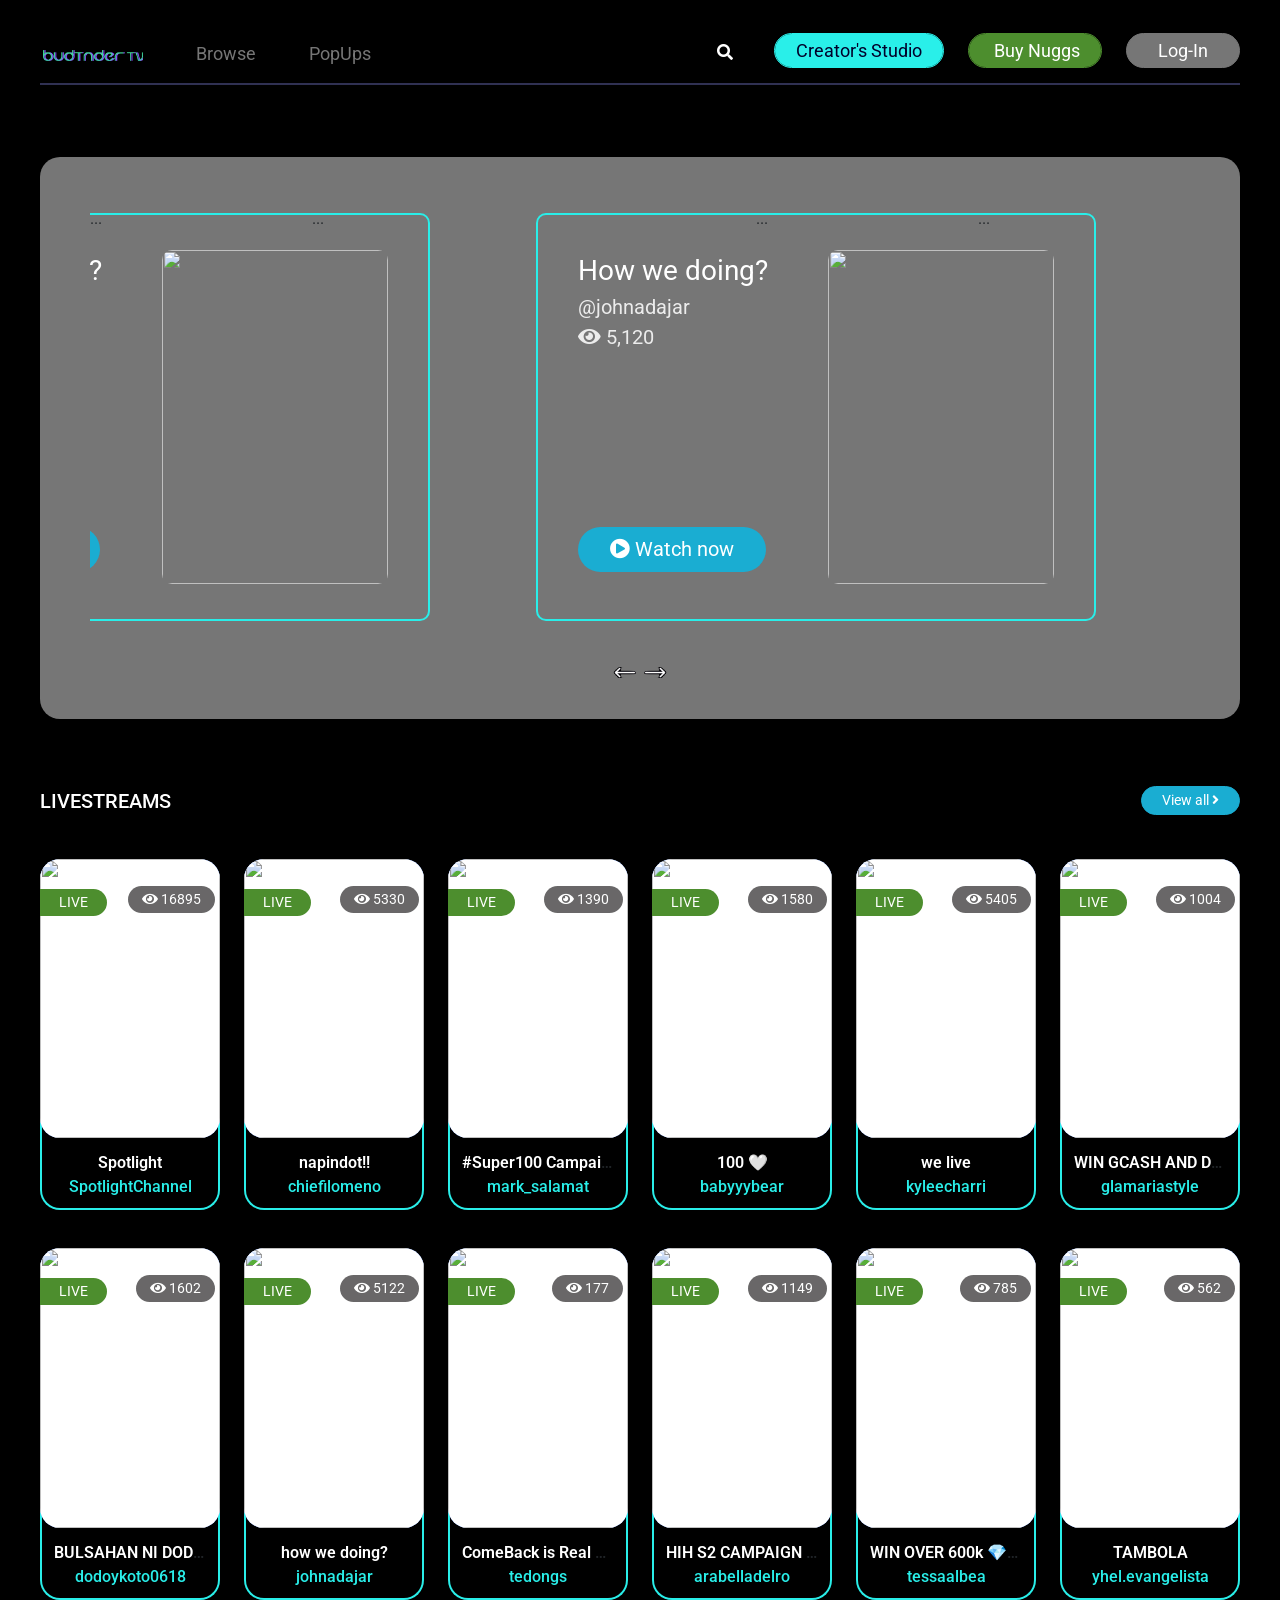
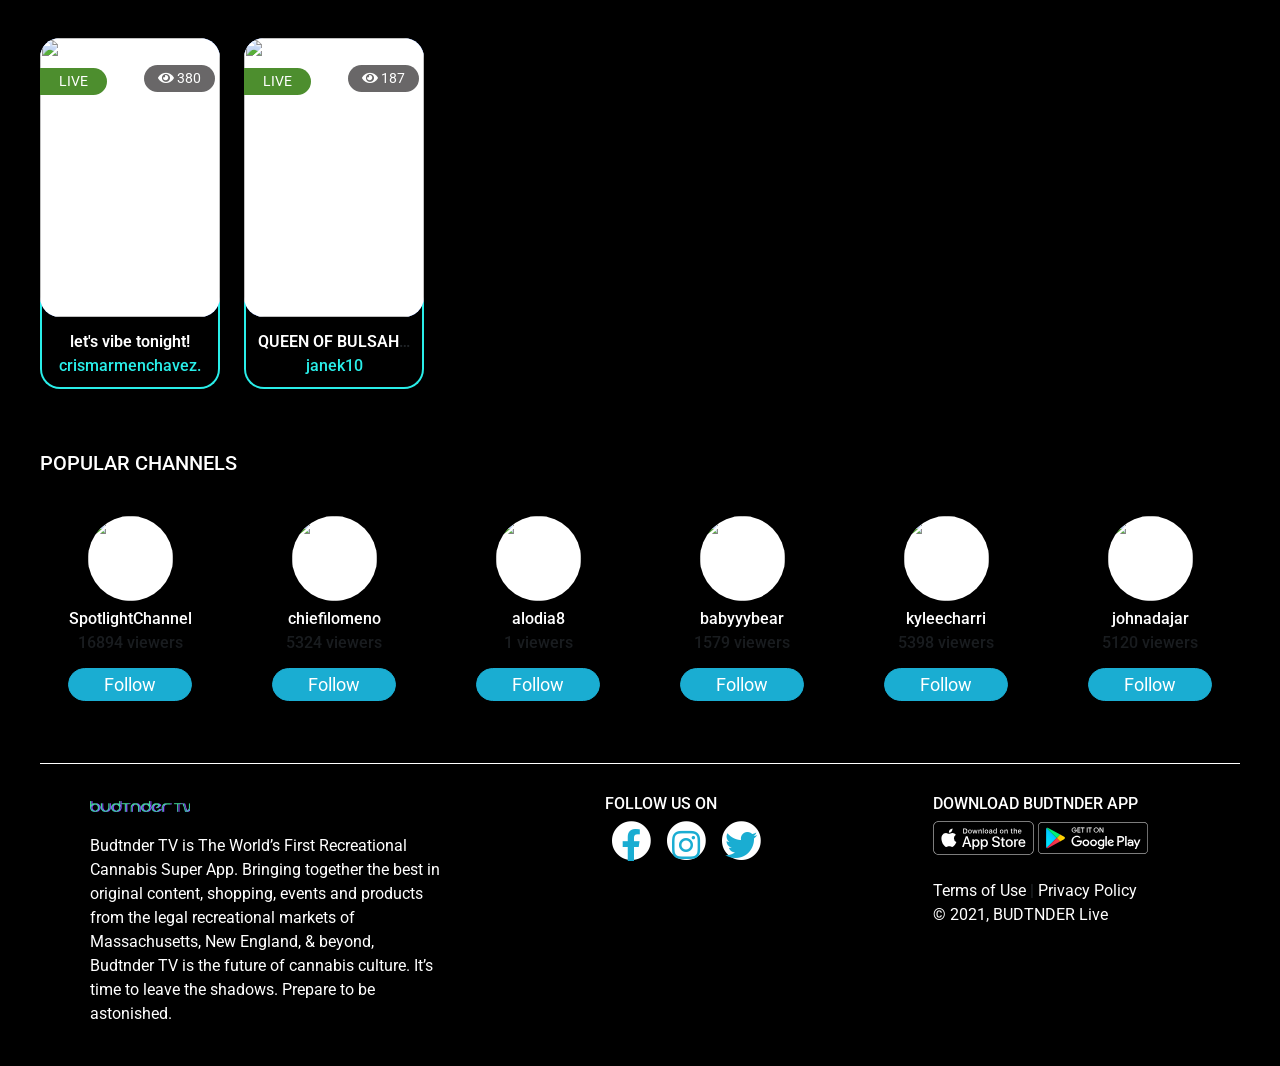
==== commit 29988b4b: "Update" ====
--- a/home.html
+++ b/home.html
@@ -38,12 +38,19 @@
       crossorigin="anonymous"
     ></script>
 
+    <link
+      href="https://cdn.jsdelivr.net/npm/bootstrap@5.0.0-beta3/dist/css/bootstrap.min.css"
+      rel="stylesheet"
+      integrity="sha384-eOJMYsd53ii+scO/bJGFsiCZc+5NDVN2yr8+0RDqr0Ql0h+rP48ckxlpbzKgwra6"
+      crossorigin="anonymous"
+    />
+
     <link rel="stylesheet" href="styles/home.css" />
 
     <title>Budtnder TV Live</title>
   </head>
   <body>
-    <nav class="navbar navbar-expand-lg">
+    <!-- <nav class="navbar navbar-expand-lg">
       <div class="container-fluid">
         <a class="navbar-brand" href="/">
           <img src="/images/fulllogo.png" alt="logo" />
@@ -57,21 +64,16 @@
           aria-expanded="false"
           aria-label="Toggle navigation"
         >
-          <!-- <span class="navbar-toggler-icon"></span> -->
           <i class="fa fa-bars" style="color: #fff"></i>
         </button>
         <div class="collapse navbar-collapse" id="navbarSupportedContent">
           <div class="flex-con">
             <div>
-              <!-- <ul class="navbar-nav me-auto mb-2 mb-lg-0">
-            <li class="nav-item"> -->
-              <a class="nav-link" href="#">Browse</a>
-              <!-- </li> -->
-
-              <!-- <li class="nav-item"> -->
+
+              <a class="nav-link" href="browse.html">Browse</a>
+
               <a class="nav-link" href="#">PopUps</a>
-              <!-- </li> -->
-              <!-- </ul> -->
+
             </div>
 
             <div class="d-flex">
@@ -83,22 +85,549 @@
                 </button>
               </a>
 
-              <a href="">
+              <a href="buy-nuggs.html">
                 <button class="btn btn-outline-success" type="submit">
                   Buy Nuggs
                 </button>
               </a>
 
-              <a href="">
+              <a
+                href="#exampleModal"
+                data-bs-toggle="modal"
+                data-bs-target="#myModal"
+              >
                 <button class="btn btn-outline-success" type="submit">
                   Log-In
                 </button>
               </a>
+              
             </div>
           </div>
         </div>
       </div>
+    </nav> -->
+
+    <div class="d-none d-xl-block d-lg-block d-md-block tabinator bg-dark-mode">
+      <a class="pb-2 pl-1 pt-0 tab-logo" href="/">
+        <img class="img-fluid" width="100" src="images/fulllogo.png" alt="" />
+      </a>
+      <a href="browse.html" id="tab-browse" class="">Browse</a>
+      <!-- <a href="/site/gaming" id="tab-gaming" class="">Gaming</a> -->
+      <a href="popups.html" id="tab-events" class="">PopUps</a>
+
+      <!-- not logged in user -->
+      <a class="float-right pr-0 pl-3">
+        <button
+          class="btn btn-purple login-btn"
+          data-bs-toggle="modal"
+          data-bs-target="#myModal"
+        >
+          Log-In
+        </button>
+      </a>
+
+      <!-- <a href="#" class="float-right pr-0">
+              <button class="btn btn-purple login-btn">Sign-up</button>
+          </a> -->
+      <!-- login user -->
+
+      <a
+        href="buy-nuggs.html"
+        class="float-right pr-0 pl-3 btn-buy-coins-main-a"
+      >
+        <button class="btn btn-buy-coins-main">
+          <img src="/img/coin.png" alt="" />Buy Nuggs
+        </button>
+      </a>
+
+      <a
+        href="login.html"
+        class="float-right pr-0 pl-3 btn-creators-studio-main-a"
+      >
+        <button class="btn btn-creators-studio-main">Creator's Studio</button>
+      </a>
+
+      <div
+        id="firstSearch-1"
+        class="search-box-wrap float-right text-white typeahead__container"
+      >
+        <button class="btn-search"><i class="fas fa-search"></i></button>
+        <span class="typeahead__cancel-button">×</span
+        ><input
+          type="text"
+          class="input-search typeahead font-cirularxxt"
+          placeholder="search ..."
+          value=""
+        />
+        <!-- <div id="searchTooltip" class="card p-1 text-danger mt-2 position-relative d-none">Required*</div> -->
+      </div>
+
+      <div id="tab-content"></div>
+    </div>
+
+    <!-- mobile -->
+
+    <nav
+      class="d-sm-flex d-xl-none d-lg-none d-md-none navbar navbar-expand navbar-light bg-dark-mode static-top theme-nav sticky-top text-white"
+      
+    >
+      <a class="navbar-brand mr-1 ml-xl-5" href="/">
+        <img
+          class="img-fluid mt-1 ml-2"
+          width="90"
+          src="images/fulllogo.png"
+          alt=""
+        />
+      </a>
+      <!-- Navbar Search -->
+      <div
+        class="d-none d-md-inline-block form-inline ml-auto mr-0 mr-md-5 my-2 my-md-0 theme-navbar-search"
+      ></div>
+
+      <ul
+        class="navbar-nav ml-auto ml-md-0 theme-right-navbar align-items-center"
+      >
+        <!-- search -->
+        <li class="nav-item theme-right-navbar-user d-md-block">
+          <div id="firstSearch-2" class="search-box-wrap typeahead__container">
+            <button class="btn-search"><i class="fas fa-search"></i></button>
+            <span class="typeahead__cancel-button">×</span
+            ><input
+              type="text"
+              class="input-search typeahead font-cirularxxt"
+              placeholder="search ..."
+              value=""
+            />
+            <!-- <div id="searchTooltip" class="card p-1 text-danger mt-2 position-relative d-none">Required*</div> -->
+          </div>
+        </li>
+        <!-- not logged in user -->
+        <li class="nav-item theme-right-navbar-user d-md-block d-none">
+          <a class="nav-link login-button" href="#loginapp">
+            <button class="btn btn-login" id="#loginbtn">Log-In</button>
+          </a>
+        </li>
+        <li
+          class="nav-item dropdown no-arrow theme-right-navbar-user d-md-none text-white"
+        >
+          <a
+            class="nav-link dropdown-toggle"
+            href="#"
+            id="guestDropdown"
+            role="button"
+            data-toggle="dropdown"
+            aria-haspopup="true"
+            aria-expanded="false"
+          >
+            <i class="fas fa-bars text-info"></i>
+          </a>
+          <div
+            class="dropdown-menu dropdown-menu-right kumu-dropdown-menu"
+            aria-labelledby="guestDropdown"
+          >
+            <a class="dropdown-item text-white d-md-none" href="#loginapp"
+              >Log-In</a
+            >
+            <div class="dropdown-divider d-md-none"></div>
+            <a class="dropdown-item text-white d-md-none" href="/site/browse"
+              >Browse</a
+            >
+            <!-- <div class="dropdown-divider  d-md-none"></div>
+                    <a class="dropdown-item text-white d-md-none" href="/site/gaming">Gaming</a> -->
+            <div class="dropdown-divider d-md-none"></div>
+            <a class="dropdown-item text-white d-md-none" href="/site/events"
+              >Events</a
+            >
+          </div>
+        </li>
+        <!-- login user -->
+      </ul>
     </nav>
+
+    <div class="login-custom-modal modal fade" id="myModal">
+      <div class="modal-dialog">
+        <div class="modal-content p-3">
+          <div class="modal-header text-center">
+            <a
+              class="close pt-2"
+              data-dismiss="modal"
+              data-bs-dismiss="modal"
+              aria-label="Close"
+            >
+              <img src="images/close.png" alt="" />
+            </a>
+          </div>
+          <div class="modal-body text-center">
+            <div
+              class="row row-step login-selection-panel"
+              data-step="step-one"
+            >
+              <div class="col-12">
+                <label class="login-label" style="color: #fff">Log-in</label>
+                <div class="sub-label"></div>
+                <div class="row justify-content-center">
+                  <div
+                    class="login-options js-btn-step"
+                    data-orientation="next"
+                    data-page="kumu-username"
+                    data-toggle="tooltip"
+                    title=""
+                    data-original-title="Login via Username"
+                  >
+                    <img
+                      src="images/login-kumu-small.png"
+                      alt=""
+                      class="kumu-login-img"
+                    />
+                  </div>
+
+                  <div
+                    class="login-options js-btn-step"
+                    data-orientation="next"
+                    data-page="qr-code"
+                    data-toggle="tooltip"
+                    title=""
+                    data-original-title="Login via QR Code"
+                  >
+                    <img src="images/login-via-qr.png" alt="" />
+                  </div>
+                </div>
+
+                <div class="row justify-content-center">
+                  <div
+                    class="login-options js-btn-step"
+                    data-orientation="next"
+                    data-page="fb-login"
+                    data-toggle="tooltip"
+                    title=""
+                    data-original-title="Login via Facebook"
+                  >
+                    <img src="images/facebook.png" alt="" />
+                  </div>
+
+                  <div
+                    class="login-options js-btn-step"
+                    id="google-login"
+                    data-orientation="next"
+                    data-page="google-login"
+                    data-toggle="tooltip"
+                    title=""
+                    data-original-title="Login via Google"
+                  >
+                    <img src="images/google.png" class="googleLinkBtn" alt="" />
+                    <div
+                      class="g-signin2 d-none"
+                      id="googleLink"
+                      data-onsuccess="onGoogleSignIn"
+                      data-gapiscan="true"
+                      data-onload="true"
+                    >
+                      <div
+                        style="height: 36px; width: 120px"
+                        class="abcRioButton abcRioButtonLightBlue"
+                      >
+                        <div class="abcRioButtonContentWrapper">
+                          <div class="abcRioButtonIcon" style="padding: 8px">
+                            <div
+                              style="width: 18px; height: 18px"
+                              class="abcRioButtonSvgImageWithFallback abcRioButtonIconImage abcRioButtonIconImage18"
+                            >
+                              <svg
+                                version="1.1"
+                                xmlns="http://www.w3.org/2000/svg"
+                                width="18px"
+                                height="18px"
+                                viewBox="0 0 48 48"
+                                class="abcRioButtonSvg"
+                              >
+                                <g>
+                                  <path
+                                    fill="#EA4335"
+                                    d="M24 9.5c3.54 0 6.71 1.22 9.21 3.6l6.85-6.85C35.9 2.38 30.47 0 24 0 14.62 0 6.51 5.38 2.56 13.22l7.98 6.19C12.43 13.72 17.74 9.5 24 9.5z"
+                                  ></path>
+                                  <path
+                                    fill="#4285F4"
+                                    d="M46.98 24.55c0-1.57-.15-3.09-.38-4.55H24v9.02h12.94c-.58 2.96-2.26 5.48-4.78 7.18l7.73 6c4.51-4.18 7.09-10.36 7.09-17.65z"
+                                  ></path>
+                                  <path
+                                    fill="#FBBC05"
+                                    d="M10.53 28.59c-.48-1.45-.76-2.99-.76-4.59s.27-3.14.76-4.59l-7.98-6.19C.92 16.46 0 20.12 0 24c0 3.88.92 7.54 2.56 10.78l7.97-6.19z"
+                                  ></path>
+                                  <path
+                                    fill="#34A853"
+                                    d="M24 48c6.48 0 11.93-2.13 15.89-5.81l-7.73-6c-2.15 1.45-4.92 2.3-8.16 2.3-6.26 0-11.57-4.22-13.47-9.91l-7.98 6.19C6.51 42.62 14.62 48 24 48z"
+                                  ></path>
+                                  <path fill="none" d="M0 0h48v48H0z"></path>
+                                </g>
+                              </svg>
+                            </div>
+                          </div>
+                          <span
+                            style="font-size: 13px; line-height: 34px"
+                            class="abcRioButtonContents"
+                            ><span id="not_signed_inoz5jonlyr9d3">Sign in</span
+                            ><span
+                              id="connectedoz5jonlyr9d3"
+                              style="display: none"
+                              >Signed in</span
+                            ></span
+                          >
+                        </div>
+                      </div>
+                    </div>
+                  </div>
+
+                  <div
+                    class="login-options js-btn-step"
+                    data-orientation="next"
+                    data-page="apple-login"
+                    data-toggle="tooltip"
+                    title=""
+                    data-original-title="Login via Apple"
+                  >
+                    <img src="images/apple.png" alt="" />
+                  </div>
+                </div>
+                <div class="row justify-content-center agreement">
+                  <div class="col-auto text-center">
+                    <label class="checkbox-container text-white">
+                      <input
+                        type="checkbox"
+                        name="login_terms"
+                        id="login_terms"
+                        required=""
+                      />
+                      <span class="checkmark"></span>
+                    </label>
+                  </div>
+                  <div
+                    class="col-xl-5 col-lg-5 col-md-5 col-sm-9 col-10 pr-0 pl-1"
+                  >
+                    <label for="login_terms">
+                      I have read and agreed to Budtnder's Tv
+                      <a
+                        href="https://kumu.ph/terms-of-use"
+                        target="_blank"
+                        class="text-white"
+                        ><u>User Agreement</u></a
+                      >
+                      and
+                      <a
+                        href="https://kumu.ph/privacy-policy"
+                        target="_blank"
+                        class="text-white"
+                        ><u>Privacy Policy</u></a
+                      >.<span> </span
+                    ></label>
+                  </div>
+                </div>
+                <div class="row justify-content-center footer-info">
+                  <div class="col-11">
+                    <div>
+                      You must download and create an account first on Budtnder
+                      mobile app.
+                    </div>
+                    <div>
+                      Don’t have an account yet?
+                      <a
+                        href="#downloadapp"
+                        id="downloadappbutton"
+                        data-toggle="modal"
+                        data-target="#downloadAppModal"
+                        onclick="hideLoginModal()"
+                        >Click here</a
+                      >
+                      to receive a link on your mobile.
+                    </div>
+                  </div>
+                </div>
+              </div>
+            </div>
+
+            <div
+              class="row row-step d-none kumu-username-panel"
+              data-step="kumu-username"
+            >
+              <div class="col-12">
+                <label class="login-label">Log-in via SSO</label>
+                <div class="sub-label"></div>
+                <div class="row justify-content-center">
+                  <div class="col-xl-8 col-lg-8 col-md-8 col-sm-8 col-12">
+                    <div class="form-group">
+                      <div class="">
+                        <input
+                          id="username"
+                          class="form-control"
+                          placeholder="Username"
+                          name="username"
+                        />
+                      </div>
+                    </div>
+                  </div>
+                  <div class="col-xl-8 col-lg-8 col-md-8 col-sm-8 col-12">
+                    <div class="d-flex form-group align-items-center">
+                      <div
+                        class="col-xl-8 col-lg-6 col-md-6 col-sm-6 col-8 pl-0"
+                      >
+                        <input
+                          id="captcha"
+                          class="form-control"
+                          placeholder="Captcha"
+                          name="captcha"
+                        />
+                      </div>
+                      <div
+                        class="col-xl-3 col-lg-3 col-md-3 col-4 px-1 text-nowrap"
+                      >
+                        <span class="captchaText"></span>
+                      </div>
+                    </div>
+                  </div>
+                  <div class="col-xl-8 col-lg-8 col-md-8 col-sm-8 col-12">
+                    <div class="d-flex form-group align-items-center">
+                      <div
+                        class="col-xl-8 col-lg-6 col-md-6 col-sm-6 col-8 pl-0"
+                      >
+                        <input
+                          id="otp"
+                          class="form-control otp"
+                          placeholder="OTP"
+                          name="otp"
+                        />
+                      </div>
+                      <div
+                        class="col-xl-3 col-lg-3 col-md-3 col-4 px-1 text-nowrap"
+                      >
+                        <a
+                          href="#"
+                          id="sendOtp"
+                          class="send-otp-button text-white"
+                        >
+                          Send OTP
+                        </a>
+
+                        <div class="send-otp-button disabled d-none">
+                          Send OTP
+                        </div>
+                      </div>
+                    </div>
+                  </div>
+                </div>
+
+                <div class="row justify-content-center">
+                  <div class="col-xl-8 col-lg-8 col-md-8 col-sm-8 col-12">
+                    <button
+                      class="btn btn-submit"
+                      id="loginUserViaKumu"
+                      type="button"
+                    >
+                      Submit
+                    </button>
+                  </div>
+                  <div class="col-xl-8 col-lg-8 col-md-8 col-sm-8 col-12">
+                    <div
+                      class="btn-back js-btn-step"
+                      data-orientation="previous"
+                      data-page="step-one"
+                    >
+                      &lt; Back
+                    </div>
+                  </div>
+                </div>
+              </div>
+            </div>
+
+            <div class="row row-step d-none" data-step="qr-code">
+              <div class="col-12">
+                <label class="login-label">Log-in via QR</label>
+                <div class="sub-label">
+                  Open your kumu app, and scan your QR code on the top right of
+                  My Profile.
+                </div>
+                <div class="row justify-content-center">
+                  <div class="col-6 qr-code-panel">
+                    <img class="qrCodeImg d-none" src="" alt="" />
+                    <div class="reload-qr pl-4 d-none">
+                      <i class="fas fa-redo fa-3x pl-4"></i>
+                      <p class="mt-2 pl-4">Click to reload QR code</p>
+                    </div>
+                  </div>
+                  <div
+                    class="w-auto d-none d-xl-inline d-lg-inline d-md-inline d-sm-inline"
+                  >
+                    <img src="/img/scan-qr-phone.png" height="369" alt="" />
+                  </div>
+                </div>
+
+                <div class="row justify-content-center mb-5 mt-3">
+                  <div class="col-xl-8">
+                    <div
+                      class="btn-back js-btn-step"
+                      data-orientation="previous"
+                      data-page="step-one"
+                    >
+                      Back to Log-in options
+                    </div>
+                  </div>
+                </div>
+              </div>
+            </div>
+          </div>
+        </div>
+      </div>
+    </div>
+
+    <div class="modal fade" id="downloadAppModal" tabindex="-1" role="dialog">
+      <div class="modal-dialog" role="document">
+        <div class="modal-content p-3">
+          <div class="modal-header text-center">
+            <a
+            class="close pt-2"
+            data-dismiss="modal"
+            data-bs-dismiss="modal"
+            aria-label="Close"
+          >
+            <img src="images/close.png" alt="" />
+          </a>
+          </div>
+          <div class="modal-body">
+            <div class="modal-title">Send Me The App</div>
+            <div class="modal-body-content">
+              <form
+                action="https://kumu-alternate.app.link/PNQg4Z7Qu0?__branch_flow_type=deepview_tmta&amp;__branch_flow_id=768771099283776860&amp;__branch_desktop_deepview_type=1"
+                method="POST"
+              >
+                <div class="row justify-content-center">
+                  <div class="col-xl-6 col-lg-6 col-12">
+                    <div class="form-group d-flex">
+                      <!-- <label for="phone" class="col-auto col-form-label text-white">Mobile Number</label> -->
+                      <div class="col">
+                        <input
+                          name="phone"
+                          type="number"
+                          class="form-control form-control-sm bg-white"
+                          required=""
+                          placeholder="ex. 639177480908"
+                        />
+                      </div>
+                    </div>
+                  </div>
+                </div>
+                <div class="text-center">
+                  <button
+                    type="submit"
+                    class="btn btn-submit"
+                    id="phone_submit"
+                  >
+                    Send
+                  </button>
+                </div>
+              </form>
+            </div>
+          </div>
+        </div>
+      </div>
+    </div>
 
     <div class="container-fluid">
       <div class="top-category section-padding mt-4 mb-3 homepage">
@@ -1104,8 +1633,8 @@
         margin: 10,
         nav: true,
         autoplay: true,
-        autoplayTimeout:1000,
-    autoplayHoverPause:true,
+        autoplayTimeout: 1000,
+        autoplayHoverPause: true,
         responsive: {
           0: {
             items: 1,
@@ -1125,6 +1654,22 @@
       $(".stop").on("click", function () {
         owl.trigger("stop.owl.autoplay");
       });
+
+      var myModal = document.getElementById("myModal");
+      var myInput = document.getElementById("myInput");
+
+      myModal.addEventListener("shown.bs.modal", function () {
+        myInput.focus();
+      });
+    </script>
+
+    <script>
+      $(document).on("click", "#downloadappbutton", function () {
+        $("#myModal").modal("toggle");
+        $("#downloadAppModal").modal("show");
+
+        return false;
+      });
     </script>
   </body>
 </html>
--- a/styles/home.css
+++ b/styles/home.css
@@ -71,6 +71,189 @@
   width: 90%;
 }
 
+.bg-dark-mode,
+.single-channel-nav {
+  background-color: #000 !important;
+}
+
+.tabinator a {
+  box-sizing: border-box;
+  display: inline-block;
+  padding: 12px 25px 20px 25px;
+  color: #767676;
+  margin-bottom: -4px;
+  margin-left: -1px;
+  font-size: 18px !important;
+}
+
+.tabinator a:hover {
+  color: #fff;
+}
+
+.tabinator {
+  padding-left: 40px;
+  padding-right: 40px;
+  padding-top: 28px;
+  padding-bottom: 10px;
+}
+
+.float-right {
+  float: right !important;
+}
+
+.btn-purple {
+  border-color: #767676;
+  color: #fff;
+  background: #767676;
+  border-radius: 20px;
+}
+
+.login-btn {
+  padding: 3px 31px;
+  font-size: 18px;
+  margin-top: -9px;
+}
+
+.btn-buy-coins-main {
+  border-color: #4d8e2e;
+  color: #fff;
+  background: #4d8e2e 0 0 no-repeat padding-box;
+  border-radius: 20px;
+  font-style: normal !important;
+  font-variant: normal !important;
+  font-weight: 400 !important;
+  font-family: "Roboto" !important;
+  letter-spacing: 0;
+  padding: 3px 21px;
+  font-size: 18px;
+  margin-top: -9px;
+}
+
+.btn-buy-coins-main img {
+  height: 20px;
+  margin-right: 4px;
+  margin-top: -4px;
+}
+
+.btn-creators-studio-main {
+  border-color: #29efe9;
+  color: #00002b;
+  background: #29efe9 0 0 no-repeat padding-box;
+  border-radius: 20px;
+  font-style: normal !important;
+  font-variant: normal !important;
+  font-weight: 400 !important;
+  font-family: "Roboto" !important;
+  letter-spacing: 0;
+  padding: 3px 21px;
+  font-size: 18px;
+  margin-top: -9px;
+}
+
+.search-box-wrap {
+  height: fit-content;
+  position: relative;
+}
+
+#firstSearch-1.typeahead__container button {
+  touch-action: auto !important;
+  background-color: transparent !important;
+  border: none !important;
+  padding: 0 !important;
+  color: #fff !important;
+}
+
+.typeahead__container button {
+  display: inline-block;
+  margin-bottom: 0;
+  text-align: center;
+  cursor: pointer;
+  line-height: 1.25;
+  user-select: none;
+}
+
+.btn-search {
+  width: 50px;
+  height: 50px;
+  border-radius: 50%;
+  position: absolute;
+  right: 0;
+  pointer-events: painted;
+  z-index: 1;
+}
+
+.typeahead__cancel-button {
+  user-select: none;
+  position: absolute;
+  right: 0;
+  cursor: pointer;
+  line-height: 1.25;
+  padding: 0.5rem 0.75rem;
+  visibility: hidden;
+}
+
+.input-search {
+  height: 50px;
+  width: 50px;
+  border-style: none;
+  padding: 10px;
+  letter-spacing: 2px;
+  border-radius: 25px;
+  transition: all 0.5s ease-in-out;
+  background-color: #000;
+  padding-right: 40px;
+  color: #fff;
+}
+
+#tab-content {
+  padding-top: 10px;
+  border-top: 2px solid #303153;
+}
+
+/* mobile nav */
+.theme-nav {
+  padding: 7px;
+  border-bottom: 2px solid #1e162c;
+}
+
+@media (max-width: 1199px) {
+.theme-nav {
+    padding: 0 5px 0 12px;
+}
+
+.theme-right-navbar {
+  margin: 0 10px 0 0;
+}
+}
+
+@media (max-width: 820px) {
+#firstSearch-2 {
+    line-height: 1.5;
+    padding: 5px 5px !important;
+}
+}
+
+@media (max-width: 740px) {
+#firstSearch-2 {
+    width: 200px;
+    margin-right: 0 !important;
+}
+}
+
+.sticky-top {
+  position: sticky;
+  top: 0;
+  z-index: 99;
+}
+
+.theme-navbar-search {
+  margin-right: 84px !important;
+}
+
+.theme-right-navbar {
+  margin: 0 45px 0 0;
+}
+
 .owl-carousel-homepage {
   padding: 50px 50px 20px 50px;
   background-color: #767676;
@@ -348,12 +531,245 @@
 }
 
 .footer-section .fa-stack-1x {
-    line-height: 1.5;
-}
-
-.fa-stack-1x, .fa-stack-2x {
-    left: 0;
-    position: absolute;
-    text-align: center;
-    width: 100%;
+  line-height: 1.5;
+}
+
+.fa-stack-1x,
+.fa-stack-2x {
+  left: 0;
+  position: absolute;
+  text-align: center;
+  width: 100%;
+}
+
+/* Modal */
+
+.modal-dialog {
+  margin-top: 7.75rem;
+  max-width: 660px;
+}
+
+.modal-content {
+  background: linear-gradient(137.62deg, #000 0, #0b677e 61.29%);
+  border-radius: 20px !important;
+  border: medium none;
+}
+
+.modal-header {
+  border: none !important;
+}
+
+.modal-header .close {
+  color: #fff !important;
+  opacity: 1 !important;
+  float: right;
+  font-size: 1.5rem;
+  font-weight: 700;
+  line-height: 1;
+  text-shadow: 0 1px 0 #fff;
+}
+
+.modal-header .close img {
+  height: 14px;
+}
+
+.login-label {
+  height: 30px;
+  left: 48.28%;
+  right: 47.45%;
+  top: calc(50% - 30px / 2 - 247px);
+  font-family: "Roboto";
+  font-size: 25px;
+  line-height: 30px;
+  letter-spacing: 0.9px;
+  color: #fb2961;
+  margin-bottom: 15px;
+  margin-top: 30px;
+}
+
+label {
+  font-weight: 600;
+  margin: 0 0 5px;
+}
+
+.login-custom-modal .login-selection-panel .sub-label {
+  margin-bottom: 0 !important;
+  font-family: "Roboto";
+  font-size: 15px;
+  line-height: 25px;
+  letter-spacing: 0.6px;
+  color: #fff;
+  height: 58px;
+  width: 70%;
+  text-align: center;
+  margin-left: auto;
+  margin-right: auto;
+}
+
+.login-custom-modal .login-options {
+  height: 60px;
+  width: 60px;
+  border-radius: 50px;
+  background-color: #fff;
+  margin-left: 5px;
+  margin-right: 5px;
+  margin-bottom: 10px;
+  margin-top: 10px;
+  display: flex;
+  justify-content: center;
+  cursor: pointer;
+}
+
+.login-custom-modal .login-options img.kumu-login-img {
+  margin: auto;
+  display: block;
+  height: 40px;
+}
+
+.login-custom-modal .login-options img {
+  margin: auto;
+  display: block;
+  height: 46px;
+}
+
+.login-custom-modal .agreement {
+  height: 48px;
+  font-family: "Roboto" !important;
+  font-size: 15px !important;
+  line-height: 24px;
+  letter-spacing: 0.6px;
+  color: #fff;
+  text-align: left;
+  margin-top: 5rem;
+  margin-bottom: 2rem;
+}
+
+.login-custom-modal .agreement label {
+  font-size: 15px !important;
+}
+
+.login-custom-modal .checkbox-container {
+  width: 14px;
+}
+
+.checkbox-container {
+  display: block;
+  position: relative;
+  margin-bottom: 12px;
+  cursor: pointer;
+  user-select: none;
+}
+
+.checkbox-container input {
+  position: absolute;
+  opacity: 0;
+  cursor: pointer;
+  height: 0;
+  width: 0;
+}
+
+.pl-1,
+.px-1 {
+  padding-left: 0.25rem !important;
+}
+
+.pr-0,
+.px-0 {
+  padding-right: 0 !important;
+}
+
+.login-custom-modal input {
+  background: #f5f5f5 !important;
+  border-color: #00002b !important;
+  font-family: "Roboto";
+  box-shadow: none !important;
+  max-width: 379px;
+  border-radius: 4px;
+  font-size: 17px;
+  line-height: 20px;
+  letter-spacing: 0.6px;
+  color: #414141 !important;
+}
+
+.login-custom-modal .checkmark {
+  position: absolute;
+  height: 18px;
+  width: 18px;
+  background-color: #fff !important;
+  border-radius: 3px;
+  margin-top: 3px;
+}
+
+.login-custom-modal .footer-info {
+  height: 50px;
+  left: 35.05%;
+  right: 35.05%;
+  top: calc(50% - 50px / 2 + 238px);
+  font-family: "Roboto" !important;
+  font-size: 15px;
+  line-height: 25px;
+  text-align: center;
+  letter-spacing: 0.54px;
+  color: #fff;
+  margin-top: 3rem;
+  margin-bottom: 6.9rem;
+}
+
+.login-custom-modal .footer-info a {
+  color: #fff;
+  text-decoration: underline !important;
+}
+
+/* downloadapp modal */
+
+#downloadAppModal .modal-title {
+  height: 30px;
+  text-align: center;
+  top: calc(50% - 30px / 2 - 247px);
+  font-family: 'Roboto';
+  font-size: 25px;
+  line-height: 30px;
+  letter-spacing: .9px;
+  color: #fff;
+  margin-bottom: 15px;
+  margin-top: 30px;
+}
+
+#downloadAppModal .modal-body-content {
+  margin-top: 51px;
+    font-family: "Roboto";
+}
+
+#downloadAppModal input {
+  background: #f5f5f5 !important;
+  border-color: #00002b !important;
+  font-family: "Roboto";
+  box-shadow: none !important;
+  max-width: 379px;
+  height: 55px;
+  border-radius: 4px;
+  font-size: 17px;
+  line-height: 20px;
+  letter-spacing: .6px;
+  color: #414141 !important;
+}
+
+#downloadAppModal .btn-submit {
+  font-family: "Roboto" !important;
+  opacity: 1;
+  width: 186px;
+  height: 58px;
+  left: 0;
+  right: 0;
+  top: 0;
+  bottom: 0;
+  background: linear-gradient(
+90deg
+,#1aadd2 1.07%,#4d8e2e 100%) !important;
+  border-radius: 50px;
+  font-size: 20px;
+  line-height: 20px;
+  color: #fff;
+  margin-top: 50px;
+  margin-bottom: 50px;
 }
